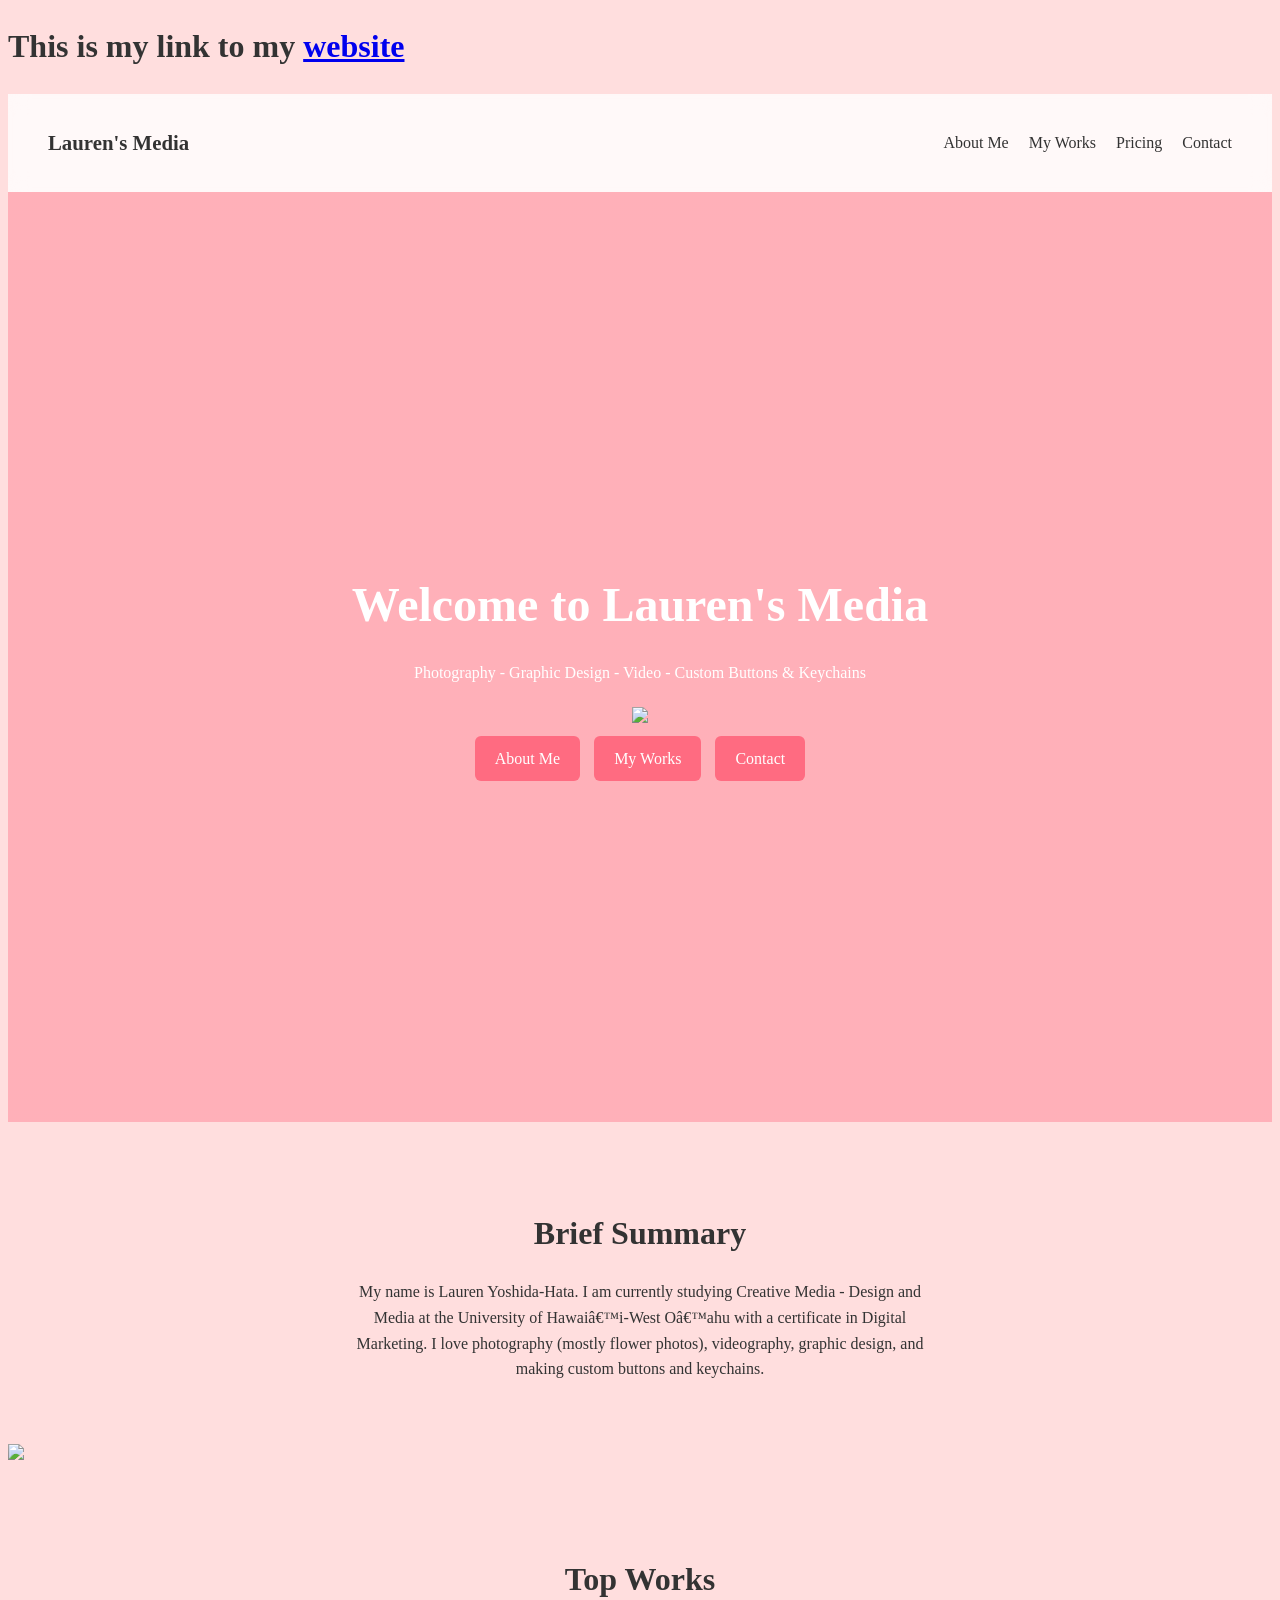
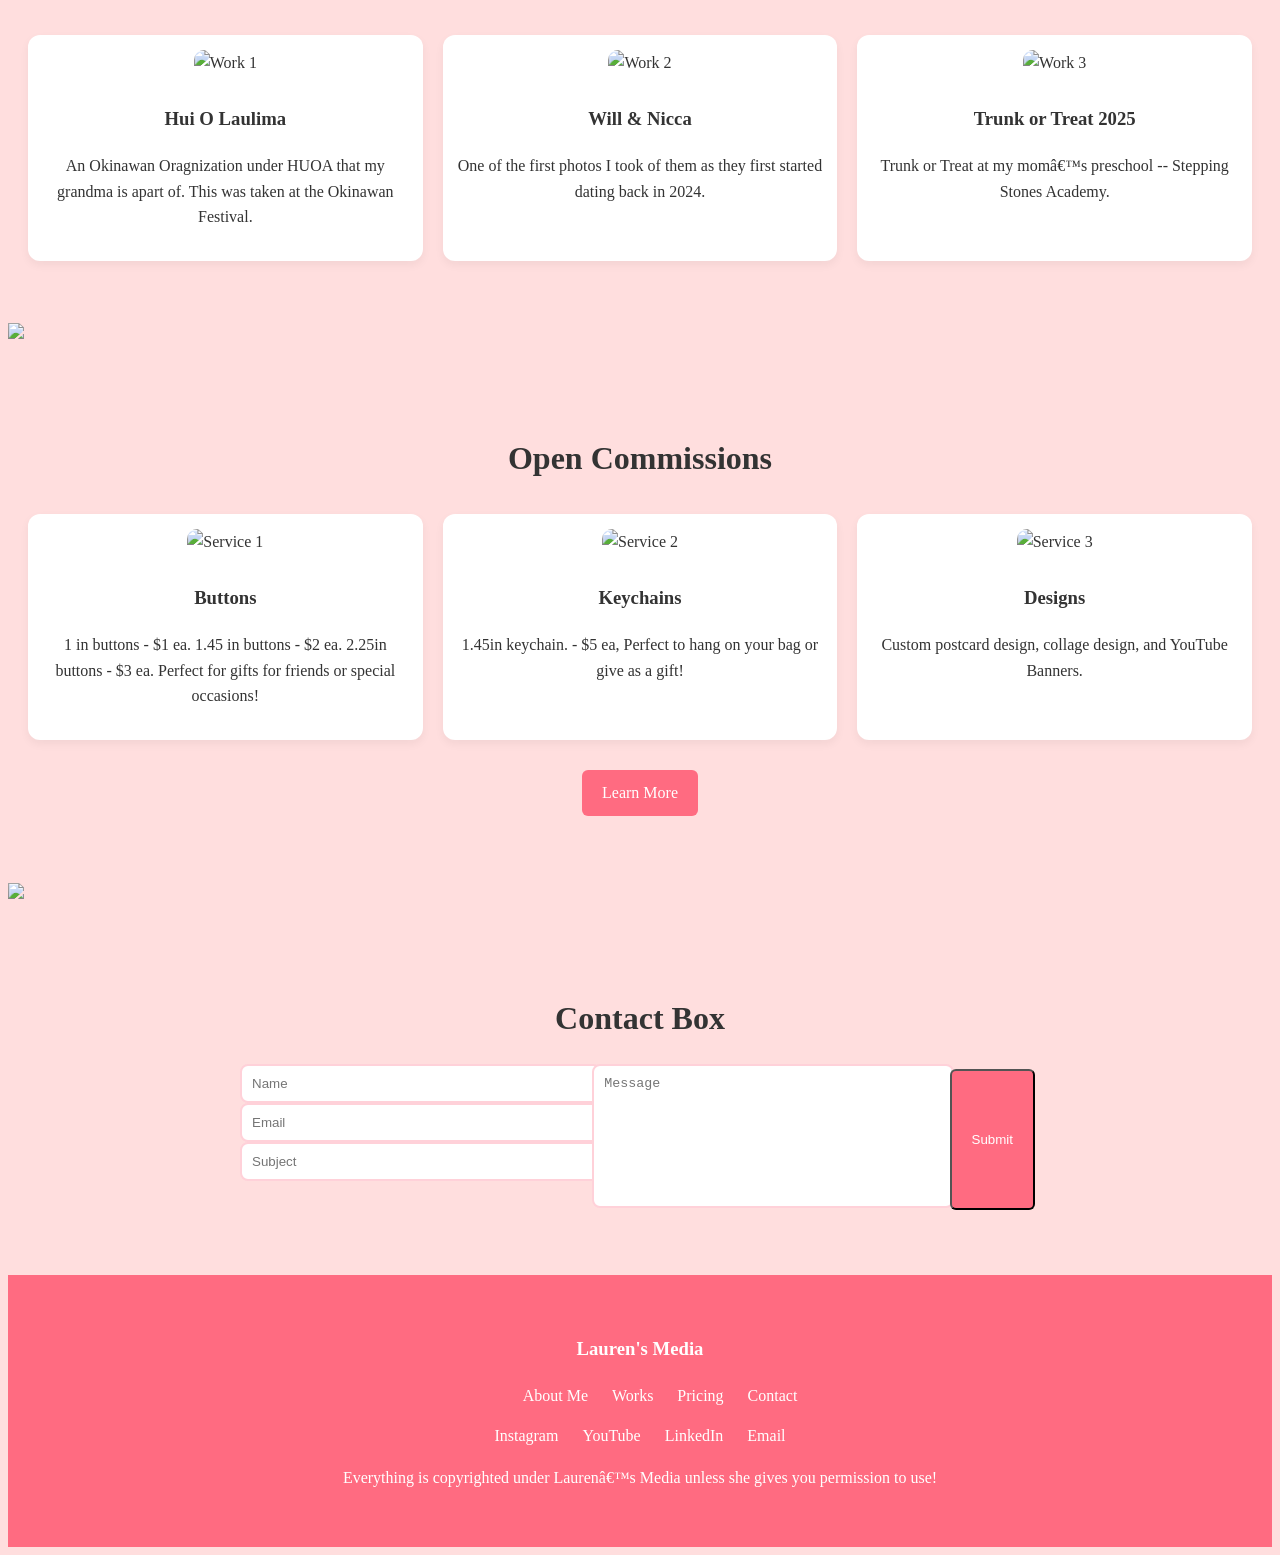
==== Index.html @ abf3212e "Add files via upload" ====
<!DOCTYPE html>
<html lang="en">
  
<head>
    <meta charset="UTF=8"
    <meta name="viewport" content="width=device-width, initial-scale=1.0">
    <title>Lauren's Media</title>
    <link rel="stylesheet" href="styles.css">
     <link href="https://fonts.googleapis.com/css2?family=DynaPuff:wght@400..700&family=Sour+Gummy:ital,wght@0,100..900;1,100..900&display=swap" rel="stylesheet">
</head>
<body>
    <h1>This is my link to my <a href="https://laurenyh.github.io/LaurenYH-ART320.github.io/">website</a></h1>

  <!-- Header / Navigation -->
  <header class="navbar">
    <div class="logo">Lauren's Media</div>
    <nav>
      <ul>
        <li><a href="#about">About Me</a></li>
        <li><a href="#works">My Works</a></li>
        <li><a href="#pricing">Pricing</a></li>
        <li><a href="#contact">Contact</a></li>
      </ul>
    </nav>
  </header>   

 <!-- Hero Section -->
  <section class="hero">
    <div class="hero-content">
      <h1>Welcome to Lauren's Media</h1>
      <p>Photography - Graphic Design - Video - Custom Buttons & Keychains</p>
       <img src="img/plumeria.jpg">
      <div class="hero-buttons">
        <a href="#about" class="btn">About Me</a>
        <a href="#works" class="btn">My Works</a>
        <a href="#contact" class="btn">Contact</a>
      </div>
    </div>
  </section>

  <!-- Brief Summary -->
  <section id="about" class="summary">
    <h2>Brief Summary</h2>
    <p>
      My name is Lauren Yoshida-Hata. I am currently studying Creative Media -
       Design and Media at the University of Hawai’i-West O’ahu with a certificate in Digital Marketing. 
     I love photography (mostly flower photos), videography, graphic design, 
     and making custom buttons and keychains. 
    </p>
  </section>

 <img src="img/flowerchain.png">

  <!-- Top Works -->
  <section id="works" class="works">
    <h2>Top Works</h2>
    <div class="work-grid">
      <div class="card">
        <img src="img/okinawan.jpg" alt="Work 1">
        <h3>Hui O Laulima</h3>
        <p>An Okinawan Oragnization under HUOA that my grandma is apart of. This was taken at the Okinawan Festival.</p>
      </div>
      <div class="card">
        <img src="img/willnicca.jpg" alt="Work 2">
        <h3>Will & Nicca</h3>
        <p>One of the first photos I took of them as they first started dating back in 2024.</p>
      </div>
      <div class="card">
        <img src="img/hallow.jpg" alt="Work 3">
        <h3>Trunk or Treat 2025</h3>
        <p>Trunk or Treat at my mom’s preschool -- Stepping Stones Academy.</p>
      </div>
    </div>
  </section>

 <img src="img/flowerchain.png">

  <!-- Open Commissions -->
  <section id="pricing" class="commissions">
    <h2>Open Commissions</h2>
    <div class="commission-grid">
      <div class="card">
        <img src="img/njz.jpg" alt="Service 1">
        <h3>Buttons</h3>
        <p>1 in buttons - $1 ea.
1.45 in buttons - $2 ea.
2.25in buttons - $3 ea.
Perfect for gifts for friends or special occasions!</p>
      </div>
      <div class="card">
        <img src="img/button.jpg" alt="Service 2">
        <h3>Keychains</h3>
        <p>1.45in keychain. - $5 ea,
Perfect to hang on your bag or give as a gift!</p>
      </div>
      <div class="card">
        <img src="img/dwp.jpg" alt="Service 3">
        <h3>Designs</h3>
        <p>Custom postcard design, collage design, and YouTube Banners.</p>
      </div>
    </div>
    <a href="#" class="btn learn-more">Learn More</a>
  </section>

 <img src="img/flowerchain.png">

  <!-- Contact Box -->
  <section id="contact" class="contact">
    <h2>Contact Box</h2>
    <form>
      <div class="form-left">
        <input type="text" placeholder="Name" required>
        <input type="email" placeholder="Email" required>
        <input type="text" placeholder="Subject" required>
      </div>
      <div class="form-right">
        <textarea placeholder="Message" required></textarea>
      </div>
      <button type="submit" class="btn">Submit</button>
    </form>
  </section>

  <!-- Footer -->
  <footer class="footer">
    <div class="footer-content">
      <h3>Lauren's Media</h3>
      <ul class="footer-links">
        <li><a href="#about">About Me</a></li>
        <li><a href="#works">Works</a></li>
        <li><a href="#pricing">Pricing</a></li>
        <li><a href="#contact">Contact</a></li>
      </ul>

      <div class="socials">
        <a href="#https://www.instagram.com/peachymochiangel/">Instagram</a>
        <a href="#https://www.youtube.com/@hawaiikpopclubtv">YouTube</a>
        <a href="#https://www.linkedin.com/in/lauren-yoshida-hata-843b94227/">LinkedIn</a>
        <a href="#lyoshidahata24@gmail.com">Email</a>
      </div>

      <p class="copyright">
        Everything is copyrighted under Lauren’s Media unless she gives you permission to use!
      </p>
    </div>
  </footer>

 <script src="https://cdn.jsdelivr.net/npm/bootstrap@5.3.3/dist/js/bootstrap.bundle.min.js" integrity="sha384-YvpcrYf0tY3lHB60NNkmXc5s9fDVZLESaAA55NDzOxhy9GkcIdslK1eN7N6jIeHz" crossorigin="anonymous"></script>
    </body>

</body>
</html>
---- styles.css ----
/* Reset */
*
.dynapuff-headerfont {
  font-family: "DynaPuff", system-ui;
  font-optical-sizing: auto;
  font-weight: 18;
  font-style: normal;
  font-variation-settings:
    "wdth" 100;
}

 
 .sour-gummy-secondhead {
  font-family: "Sour Gummy", sans-serif;
  font-optical-sizing: auto;
  font-weight: 18;
  font-style: normal;
  font-variation-settings:
    "wdth" 100;
}

body {
  background-color: #FFDEDE;
  color: #333;
  line-height: 1.6;
}



/* Navbar */
.navbar {
  display: flex;
  justify-content: space-between;
  align-items: center;
  padding: 20px 40px;
  background: rgba(255, 255, 255, 0.8);
  position: sticky;
  top: 0;
  backdrop-filter: blur(10px);
}

.navbar .logo {
  font-weight: bold;
  font-size: 1.3rem;
}

.navbar ul {
  display: flex;
  list-style: none;
  gap: 20px;
}

.navbar a {
  text-decoration: none;
  color: #333;
  font-weight: 500;
}

.navbar a:hover {
  color: #ff6b81;
}

/* Hero */
.hero {
  height: 90vh;
  background: linear-gradient(rgba(255, 107, 129, 0.4), rgba(255, 107, 129, 0.4)),
              url('img/plumeria.jpg') center/cover no-repeat;
  display: flex;
  align-items: center;
  justify-content: center;
  text-align: center;
  color: white;
}

.hero h1 {
  font-size: 3rem;
  margin-bottom: 10px;
}

.hero p {
  margin-bottom: 20px;
}

/* Buttons */
.btn {
  display: inline-block;
  padding: 10px 20px;
  background: #ff6b81;
  color: white;
  border-radius: 6px;
  text-decoration: none;
  margin: 5px;
  transition: 0.3s;
}

.btn:hover {
  background: #ff4f6d;
}

/* Sections */
section {
  padding: 60px 20px;
  text-align: center;
}

h2 {
  margin-bottom: 20px;
  font-size: 2rem;
}

/* Summary */
.summary p {
  max-width: 600px;
  margin: auto;
}

/* Grid Layouts */
.work-grid,
.commission-grid {
  display: grid;
  grid-template-columns: repeat(auto-fit, minmax(250px, 1fr));
  gap: 20px;
  margin-top: 30px;
}

/* Cards */
.card {
  background: white;
  padding: 15px;
  border-radius: 12px;
  box-shadow: 0 4px 10px rgba(0,0,0,0.05);
  transition: 0.3s;
}

.card img {
  width: 100%;
  border-radius: 10px;
  margin-bottom: 10px;
}

.card:hover {
  transform: translateY(-5px);
}

/* Commissions button */
.learn-more {
  margin-top: 30px;
}

/* Contact */
.contact form {
  max-width: 800px;
  margin: auto;
  display: flex;
  flex-wrap: wrap;
  gap: 15px;
  justify-content: center;
}

.form-left,
.form-right {
  flex: 1;
  min-width: 250px;
}

input, textarea {
  width: 100%;
  padding: 10px;
  border: 2px solid #ffd1d9;
  border-radius: 8px;
  outline: none;
}

textarea {
  height: 120px;
  resize: none;
}

/* Footer */
.footer {
  background: #ff6b81;
  color: white;
  padding: 40px 20px;
  text-align: center;
}

.footer-links {
  list-style: none;
  margin: 15px 0;
}

.footer-links li {
  display: inline;
  margin: 0 10px;
}

.footer-links a {
  color: white;
  text-decoration: none;
}

.socials a {
  margin: 0 10px;
  color: white;
  text-decoration: none;
}

.footer a:hover {
  text-decoration: underline;
}

/* Responsive */
@media (max-width: 768px) {
  .hero h1 {
    font-size: 2rem;
  }

  .navbar {
    flex-direction: column;
    gap: 57px;
  }
}
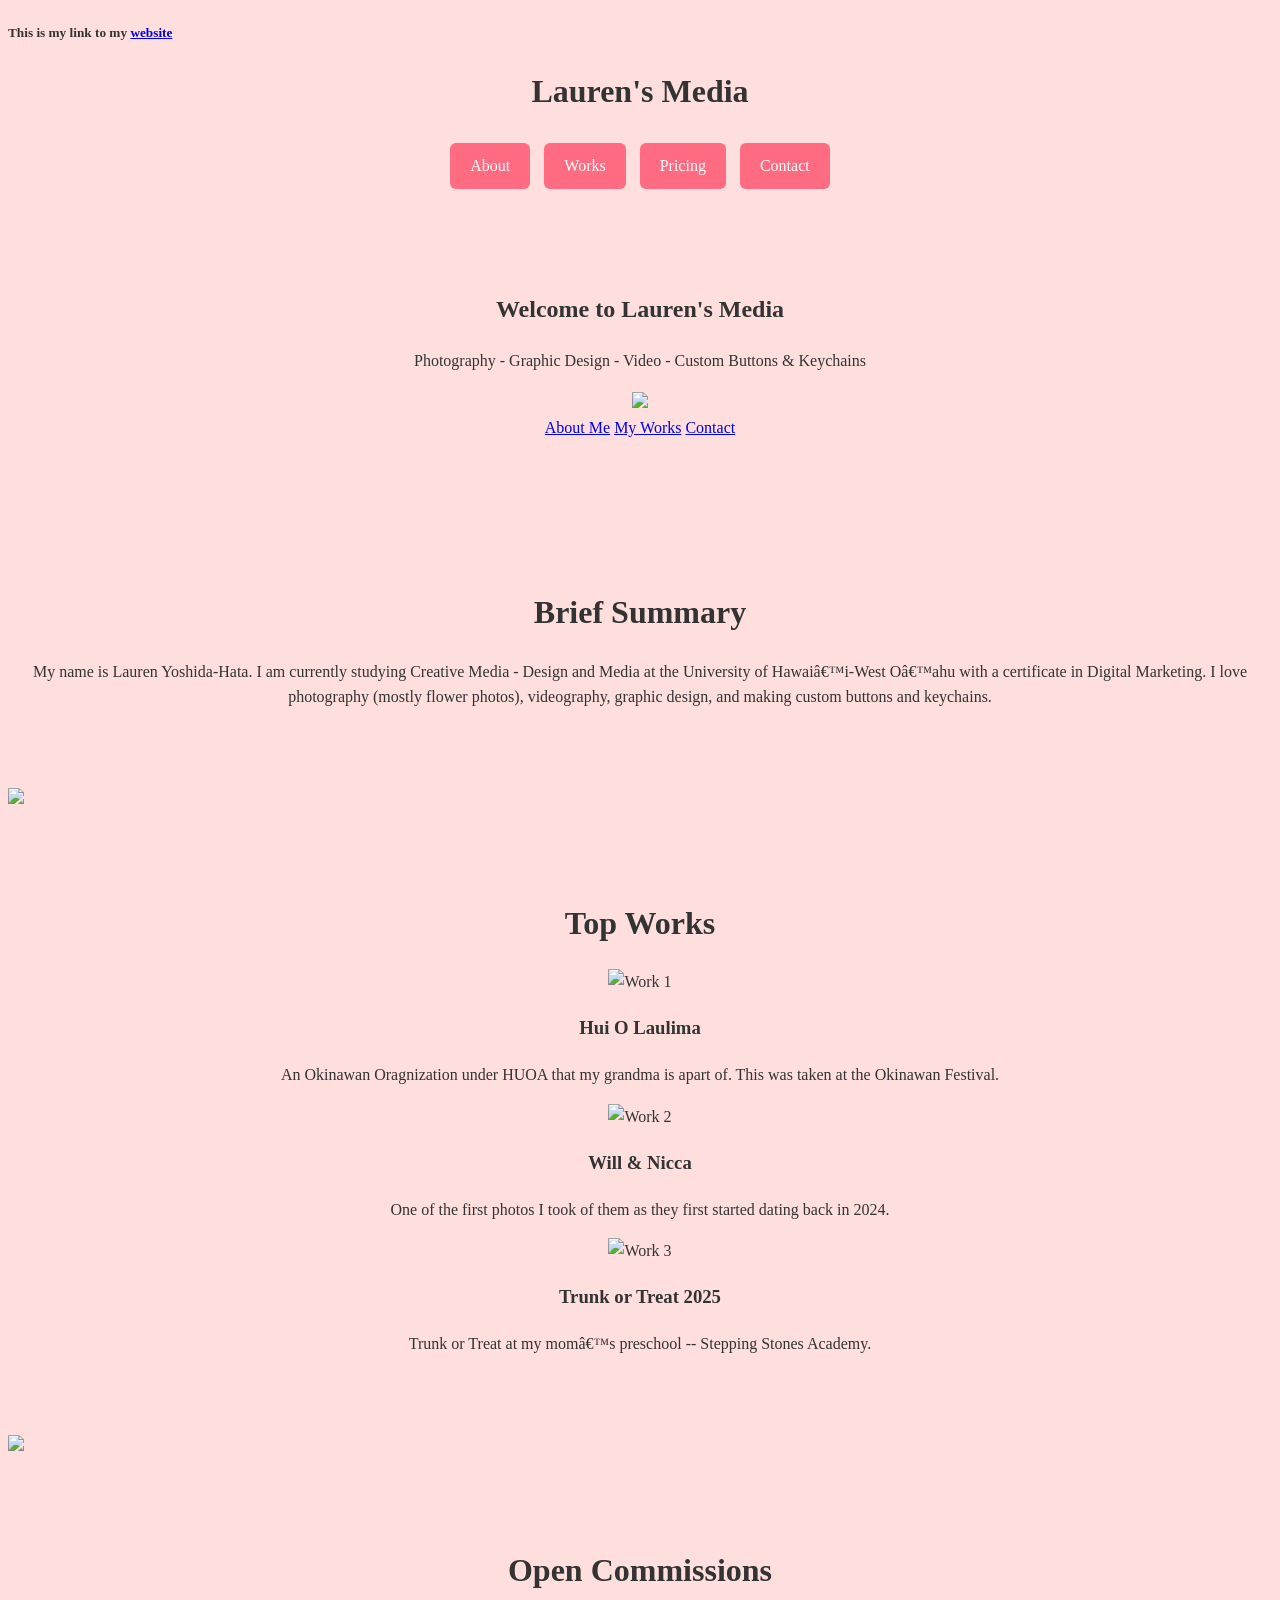
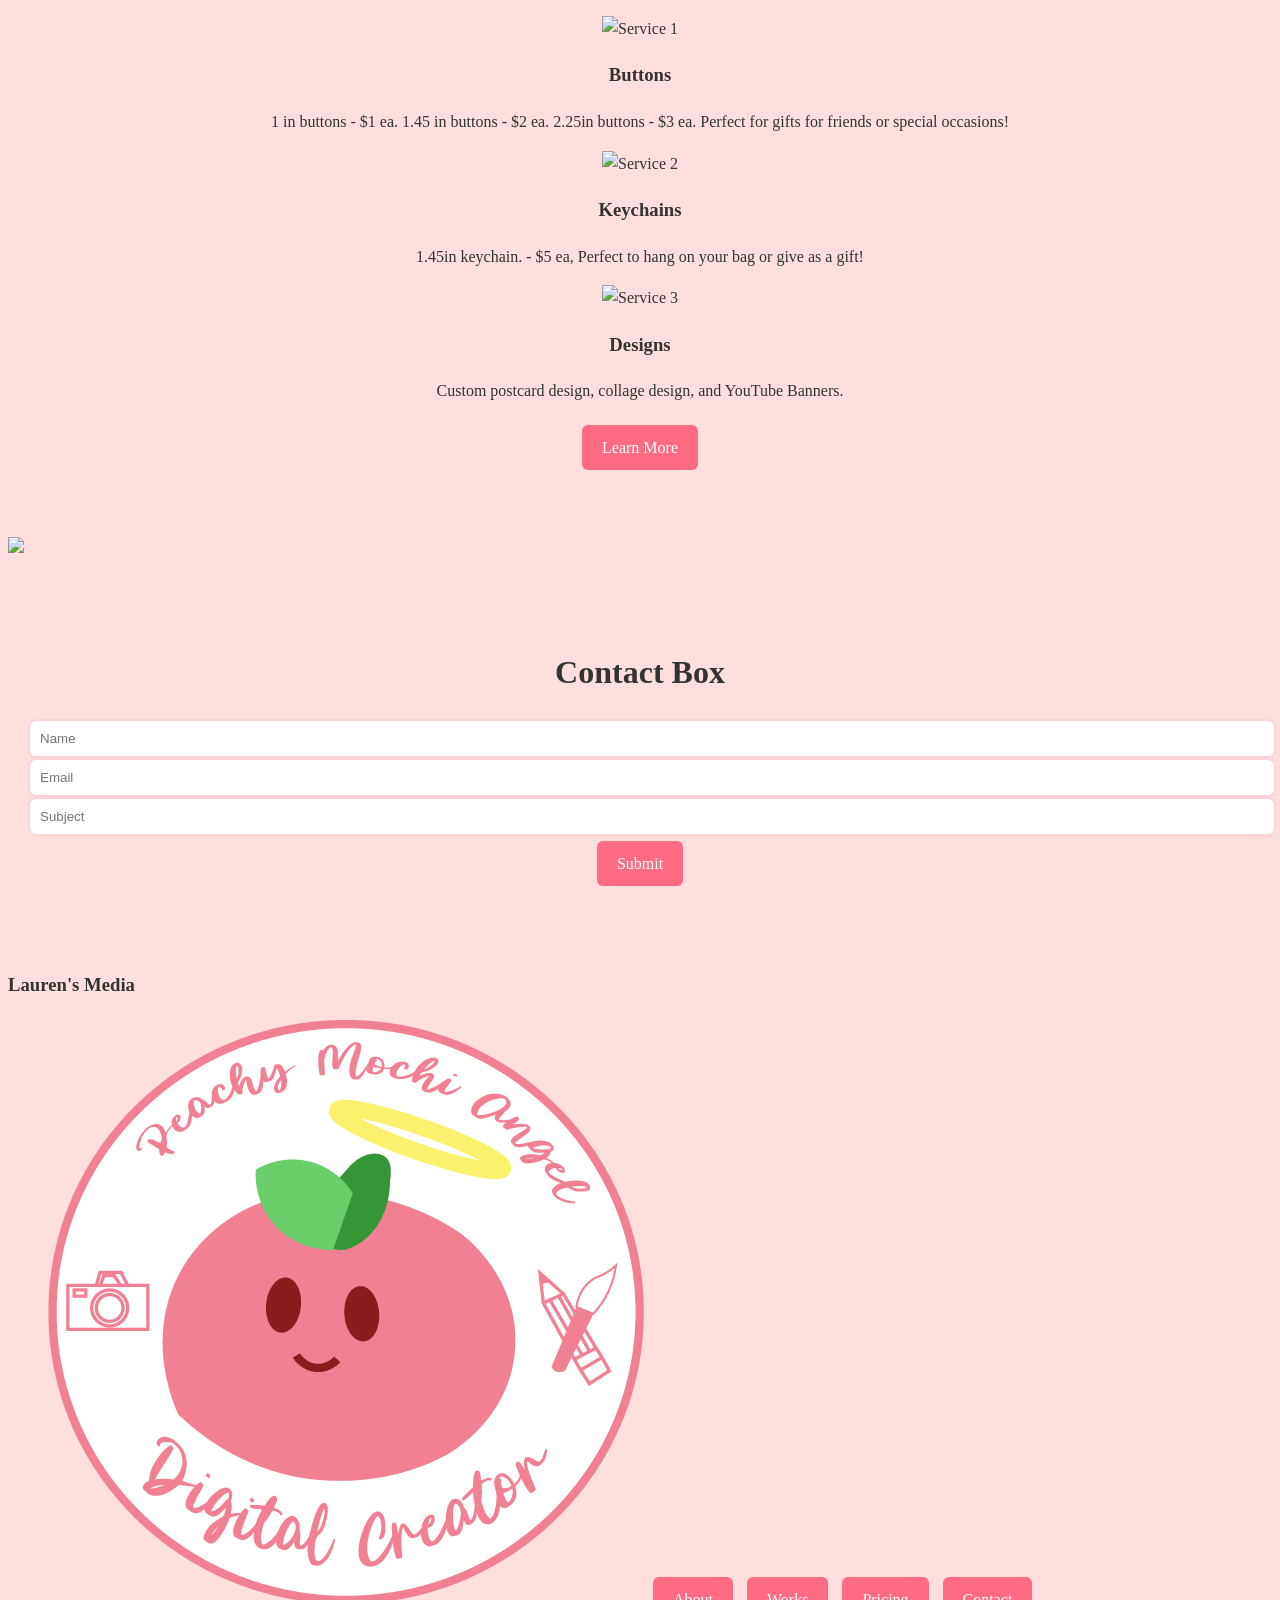
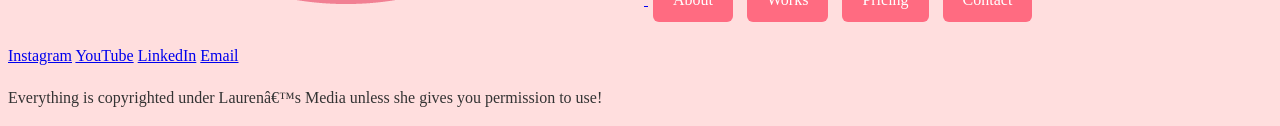
==== commit 7677dbea: "Add files via upload" ====
--- a/Index.html
+++ b/Index.html
@@ -1,151 +1,135 @@
 <!DOCTYPE html>
 <html lang="en">
-  
 <head>
-    <meta charset="UTF=8"
-    <meta name="viewport" content="width=device-width, initial-scale=1.0">
-    <title>Lauren's Media</title>
-    <link rel="stylesheet" href="styles.css">
-     <link href="https://fonts.googleapis.com/css2?family=DynaPuff:wght@400..700&family=Sour+Gummy:ital,wght@0,100..900;1,100..900&display=swap" rel="stylesheet">
-</head>
+ <meta charset="UTF=8"
+ <meta name="viewport" content="width=device-width, initial-scale=1.0">
+ <title>Lauren's Media</title>
+ <link rel="stylesheet" href="styles.css">
+ <link rel="preconnect" href="https://fonts.googleapis.com">
+<link rel="preconnect" href="https://fonts.gstatic.com" crossorigin>
+<link href="https://fonts.googleapis.com/css2?family=DynaPuff:wght@400..700&family=Sour+Gummy:ital,wght@0,100..900;1,100..900&display=swap" rel="stylesheet">
 <body>
-    <h1>This is my link to my <a href="https://laurenyh.github.io/LaurenYH-ART320.github.io/">website</a></h1>
+ <h5>This is my link to my <a href="https://LaurenYH-Portfolio.github.io/">website</a></h5>
+ <header>
+ <center> <div><h1>Lauren's Media</h1></div></center> 
+    <center>
+<a class="btn btn-primary" href="./about">About</a>
+<a class="btn btn-primary" href="./projects">Works</a>
+<a class="btn btn-primary" href="./pricing">Pricing</a>
+<a class="btn btn-primary" href="./Contact">Contact</a>
+</center>
 
-  <!-- Header / Navigation -->
-  <header class="navbar">
-    <div class="logo">Lauren's Media</div>
-    <nav>
-      <ul>
-        <li><a href="#about">About Me</a></li>
-        <li><a href="#works">My Works</a></li>
-        <li><a href="#pricing">Pricing</a></li>
-        <li><a href="#contact">Contact</a></li>
-      </ul>
-    </nav>
-  </header>   
+ <nav>
+ <ul>
+ </ul>
+ </nav>
+ </header>
 
- <!-- Hero Section -->
-  <section class="hero">
-    <div class="hero-content">
-      <h1>Welcome to Lauren's Media</h1>
-      <p>Photography - Graphic Design - Video - Custom Buttons & Keychains</p>
-       <img src="img/plumeria.jpg">
-      <div class="hero-buttons">
-        <a href="#about" class="btn">About Me</a>
-        <a href="#works" class="btn">My Works</a>
-        <a href="#contact" class="btn">Contact</a>
-      </div>
-    </div>
-  </section>
-
-  <!-- Brief Summary -->
-  <section id="about" class="summary">
-    <h2>Brief Summary</h2>
-    <p>
-      My name is Lauren Yoshida-Hata. I am currently studying Creative Media -
-       Design and Media at the University of Hawai’i-West O’ahu with a certificate in Digital Marketing. 
-     I love photography (mostly flower photos), videography, graphic design, 
-     and making custom buttons and keychains. 
-    </p>
-  </section>
-
+ <section>
+ <div>
+ <h1>Welcome to Lauren's Media</h1>
+ <p>Photography - Graphic Design - Video - Custom Buttons & Keychains</p>
+ <img src="img/plumeria.jpg">
+ <div>
+ <a href="#about">About Me</a>
+ <a href="#works">My Works</a>
+ <a href="#contact">Contact</a>
+ </div>
+ </div>
+ </section>
+ <section>
+ <h2>Brief Summary</h2>
+ <p>
+ My name is Lauren Yoshida-Hata. I am currently studying Creative Media -
+ Design and Media at the University of Hawai’i-West O’ahu with a certificate in Digital Marketing.
+ I love photography (mostly flower photos), videography, graphic design,
+ and making custom buttons and keychains.
+ </p>
+ </section>
  <img src="img/flowerchain.png">
-
-  <!-- Top Works -->
-  <section id="works" class="works">
-    <h2>Top Works</h2>
-    <div class="work-grid">
-      <div class="card">
-        <img src="img/okinawan.jpg" alt="Work 1">
-        <h3>Hui O Laulima</h3>
-        <p>An Okinawan Oragnization under HUOA that my grandma is apart of. This was taken at the Okinawan Festival.</p>
-      </div>
-      <div class="card">
-        <img src="img/willnicca.jpg" alt="Work 2">
-        <h3>Will & Nicca</h3>
-        <p>One of the first photos I took of them as they first started dating back in 2024.</p>
-      </div>
-      <div class="card">
-        <img src="img/hallow.jpg" alt="Work 3">
-        <h3>Trunk or Treat 2025</h3>
-        <p>Trunk or Treat at my mom’s preschool -- Stepping Stones Academy.</p>
-      </div>
-    </div>
-  </section>
-
+ <section>
+ <h2>Top Works</h2>
+ <div>
+ <div>
+ <img src="img/okinawan.jpg" alt="Work 1">
+ <h3>Hui O Laulima</h3>
+ <p>An Okinawan Oragnization under HUOA that my grandma is apart of. This was taken at the Okinawan Festival.</p>
+ </div>
+ <div>
+ <img src="img/willnicca.jpg" alt="Work 2">
+ <h3>Will & Nicca</h3>
+ <p>One of the first photos I took of them as they first started dating back in 2024.</p>
+ </div>
+ <div>
+ <img src="img/hallow.jpg" alt="Work 3">
+ <h3>Trunk or Treat 2025</h3>
+ <p>Trunk or Treat at my mom’s preschool -- Stepping Stones Academy.</p>
+ </div>
+ </div>
+ </section>
  <img src="img/flowerchain.png">
-
-  <!-- Open Commissions -->
-  <section id="pricing" class="commissions">
-    <h2>Open Commissions</h2>
-    <div class="commission-grid">
-      <div class="card">
-        <img src="img/njz.jpg" alt="Service 1">
-        <h3>Buttons</h3>
-        <p>1 in buttons - $1 ea.
+ <section>
+ <h2>Open Commissions</h2>
+ <div>
+ <div>
+ <img src="img/njz.jpg" alt="Service 1">
+ <h3>Buttons</h3>
+ <p>1 in buttons - $1 ea.
 1.45 in buttons - $2 ea.
 2.25in buttons - $3 ea.
 Perfect for gifts for friends or special occasions!</p>
-      </div>
-      <div class="card">
-        <img src="img/button.jpg" alt="Service 2">
-        <h3>Keychains</h3>
-        <p>1.45in keychain. - $5 ea,
+ </div>
+ <div>
+ <img src="img/button.jpg" alt="Service 2">
+ <h3>Keychains</h3>
+ <p>1.45in keychain. - $5 ea,
 Perfect to hang on your bag or give as a gift!</p>
-      </div>
-      <div class="card">
-        <img src="img/dwp.jpg" alt="Service 3">
-        <h3>Designs</h3>
-        <p>Custom postcard design, collage design, and YouTube Banners.</p>
-      </div>
-    </div>
-    <a href="#" class="btn learn-more">Learn More</a>
-  </section>
-
+ </div>
+ <div>
+ <img src="img/dwp.jpg" alt="Service 3">
+ <h3>Designs</h3>
+ <p>Custom postcard design, collage design, and YouTube Banners.</p>
+ </div>
+ </div>
+<a class="btn btn-primary" href="Learn More">Learn More</a>
+ </section>
  <img src="img/flowerchain.png">
-
-  <!-- Contact Box -->
-  <section id="contact" class="contact">
-    <h2>Contact Box</h2>
-    <form>
-      <div class="form-left">
-        <input type="text" placeholder="Name" required>
-        <input type="email" placeholder="Email" required>
-        <input type="text" placeholder="Subject" required>
-      </div>
-      <div class="form-right">
-        <textarea placeholder="Message" required></textarea>
-      </div>
-      <button type="submit" class="btn">Submit</button>
-    </form>
-  </section>
-
-  <!-- Footer -->
-  <footer class="footer">
-    <div class="footer-content">
-      <h3>Lauren's Media</h3>
-      <ul class="footer-links">
-        <li><a href="#about">About Me</a></li>
-        <li><a href="#works">Works</a></li>
-        <li><a href="#pricing">Pricing</a></li>
-        <li><a href="#contact">Contact</a></li>
-      </ul>
-
-      <div class="socials">
-        <a href="#https://www.instagram.com/peachymochiangel/">Instagram</a>
-        <a href="#https://www.youtube.com/@hawaiikpopclubtv">YouTube</a>
-        <a href="#https://www.linkedin.com/in/lauren-yoshida-hata-843b94227/">LinkedIn</a>
-        <a href="#lyoshidahata24@gmail.com">Email</a>
-      </div>
-
-      <p class="copyright">
-        Everything is copyrighted under Lauren’s Media unless she gives you permission to use!
-      </p>
-    </div>
-  </footer>
-
- <script src="https://cdn.jsdelivr.net/npm/bootstrap@5.3.3/dist/js/bootstrap.bundle.min.js" integrity="sha384-YvpcrYf0tY3lHB60NNkmXc5s9fDVZLESaAA55NDzOxhy9GkcIdslK1eN7N6jIeHz" crossorigin="anonymous"></script>
-    </body>
-
+ <section>
+ <h2>Contact Box</h2>
+ <form>
+ <div>
+ <input type="text" placeholder="Name" required>
+ <input type="email" placeholder="Email" required>
+ <input type="text" placeholder="Subject" required>
+ </div>
+ <div>
+ </div>
+<a class="btn btn-primary" href="Submit">Submit</a>
+ </form>
+ </section>
+ <footer>
+ <div>
+ <h3>Lauren's Media</h3>
+ <ul>
+  <a href="/" class="logo">
+  <img src="logo.png">
+</a>
+ <a class="btn btn-primary" href="#about">About</a>
+<a class="btn btn-primary" href="#works">Works</a>
+<a class="btn btn-primary" href="#pricing">Pricing</a>
+<a class="btn btn-primary" href="#Contact">Contact</a>
+ </ul>
+ <div>
+ <a href="#https://www.instagram.com/peachymochiangel/">Instagram</a>
+ <a href="#https://www.youtube.com/@hawaiikpopclubtv">YouTube</a>
+ <a href="#https://www.linkedin.com/in/lauren-yoshida-hata-843b94227/">LinkedIn</a>
+ <a href="#lyoshidahata24@gmail.com">Email</a>
+ </div>
+ <p>
+ Everything is copyrighted under Lauren’s Media unless she gives you permission to use!
+ </p>
+ </div>
+ </footer>
+ </body>
 </body>
 </html>
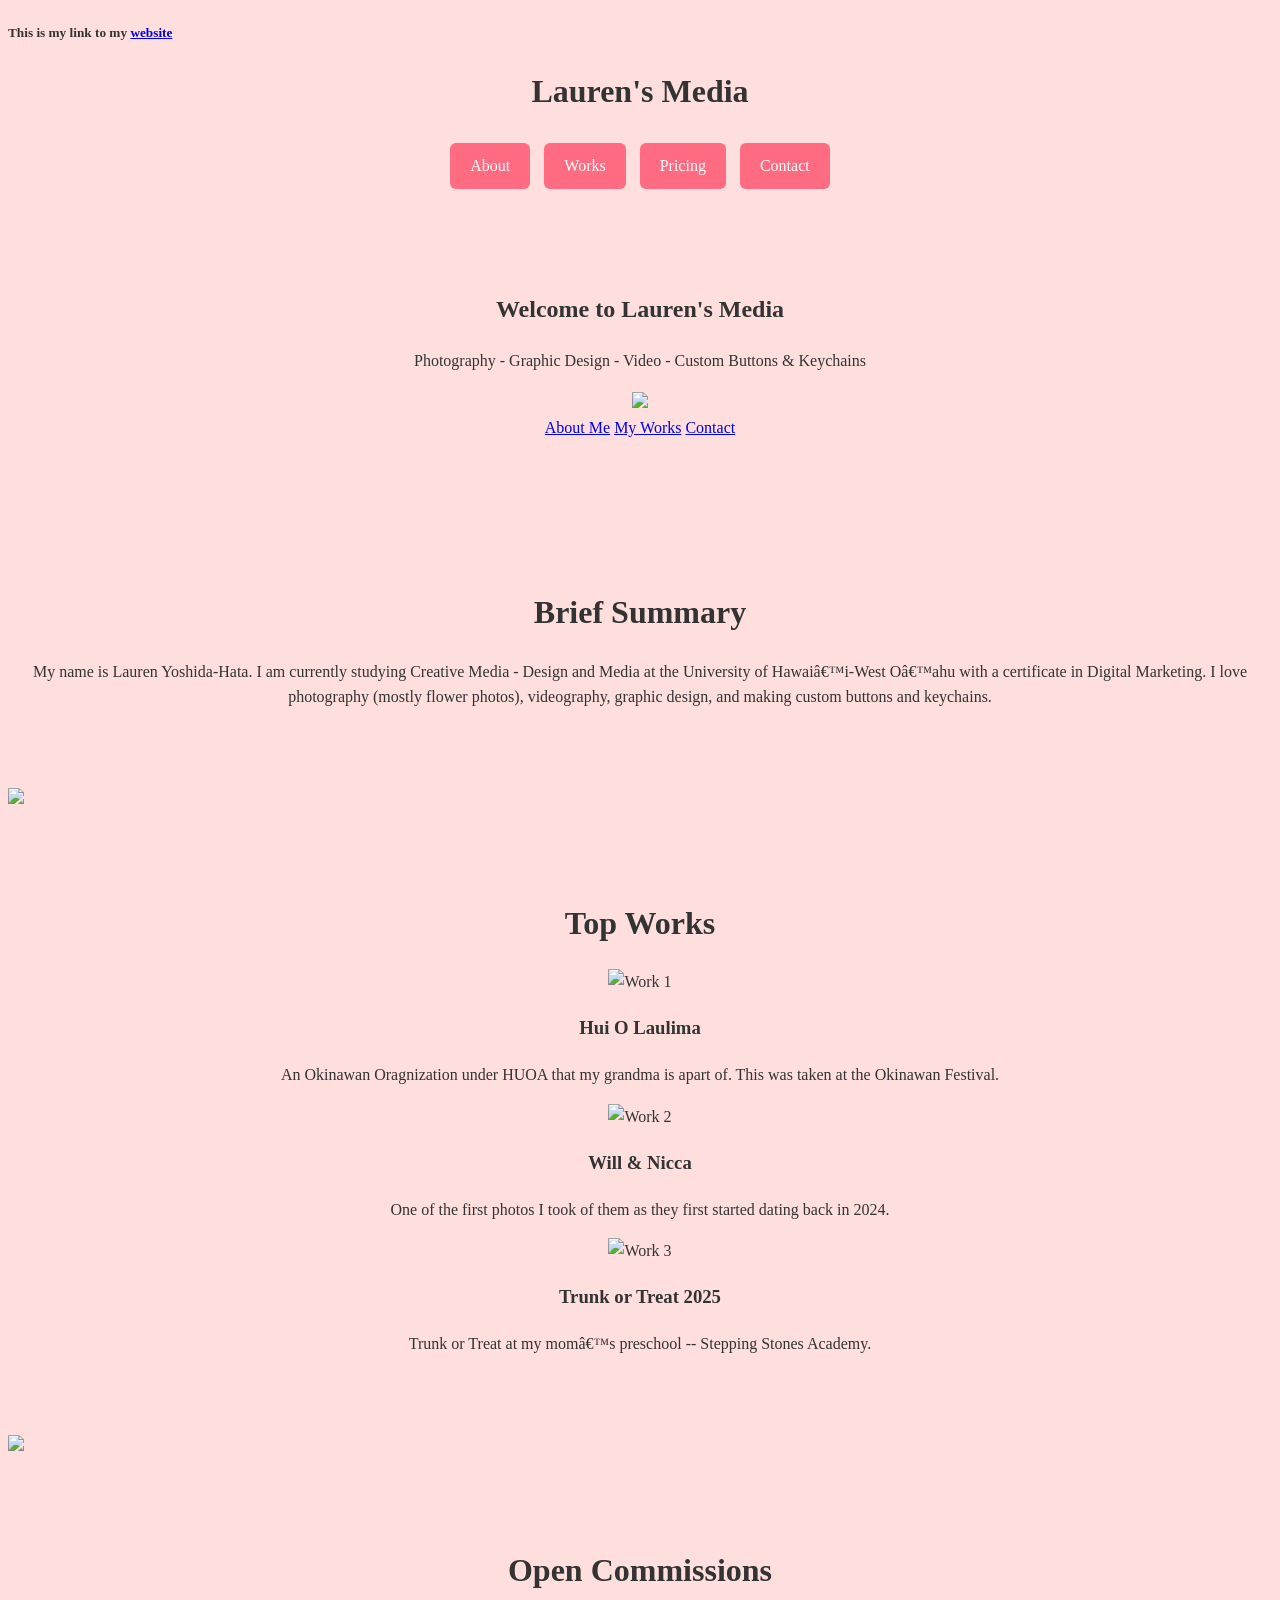
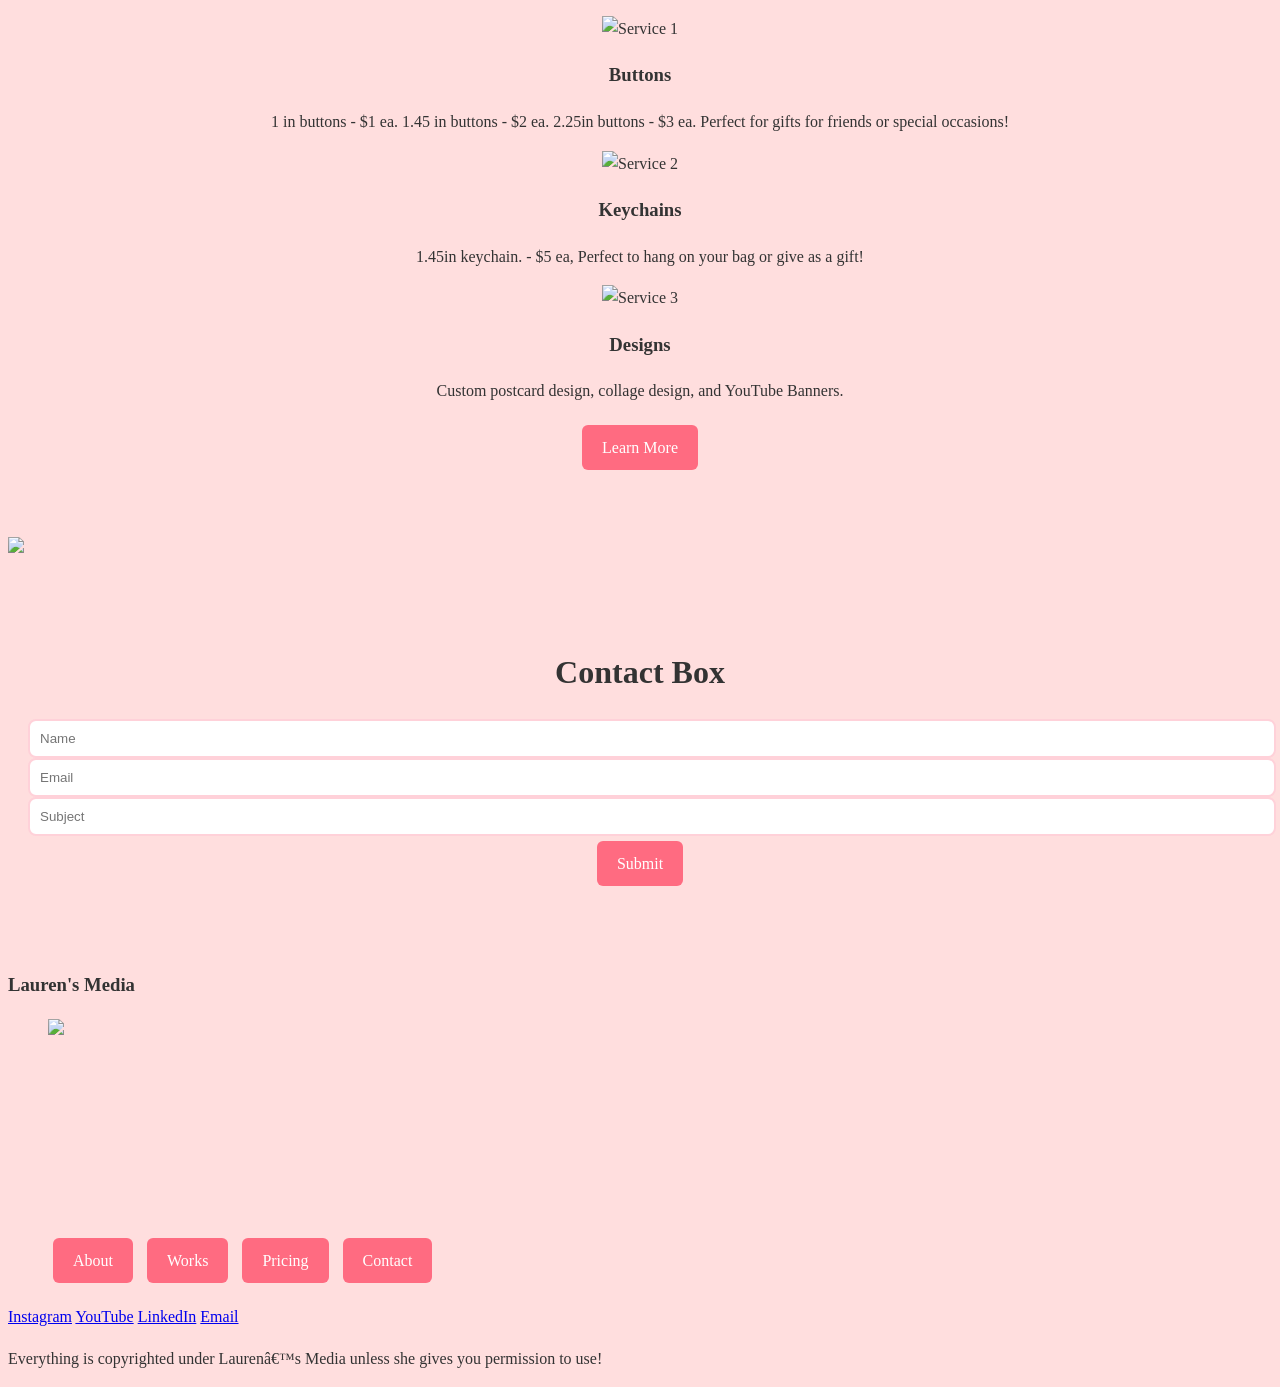
==== commit ab105cce: "Add files via upload" ====
--- a/Index.html
+++ b/Index.html
@@ -9,14 +9,14 @@
 <link rel="preconnect" href="https://fonts.gstatic.com" crossorigin>
 <link href="https://fonts.googleapis.com/css2?family=DynaPuff:wght@400..700&family=Sour+Gummy:ital,wght@0,100..900;1,100..900&display=swap" rel="stylesheet">
 <body>
- <h5>This is my link to my <a href="https://LaurenYH-Portfolio.github.io/">website</a></h5>
+ <h5>This is my link to my <a href="https://laurenyh.github.io/LaurenYH-Portfolio.github.io//">website</a></h5>
  <header>
  <center> <div><h1>Lauren's Media</h1></div></center> 
     <center>
-<a class="btn btn-primary" href="./about">About</a>
-<a class="btn btn-primary" href="./projects">Works</a>
-<a class="btn btn-primary" href="./pricing">Pricing</a>
-<a class="btn btn-primary" href="./Contact">Contact</a>
+<a class="btn btn-primary" href="#about">About</a>
+<a class="btn btn-primary" href="#works">Works</a>
+<a class="btn btn-primary" href="#pricing">Pricing</a>
+<a class="btn btn-primary" href="#Contact">Contact</a>
 </center>
 
  <nav>
--- a/styles.css
+++ b/styles.css
@@ -9,7 +9,12 @@
     "wdth" 100;
 }
 
- 
+.logo img {
+  height: 214px;      /* adjust size */
+  width: auto;
+  display: block;
+} 
+
  .sour-gummy-secondhead {
   font-family: "Sour Gummy", sans-serif;
   font-optical-sizing: auto;
@@ -25,6 +30,11 @@
   line-height: 1.6;
 }
 
+:root{
+--bs-primary: #FF6F6F;
+--secondary-color:#0FDE1D ;
+--bs-font-sans-serif: 'dynapuff', 'sour-gummy', sans-serif;
+}
 
 
 /* Navbar */
